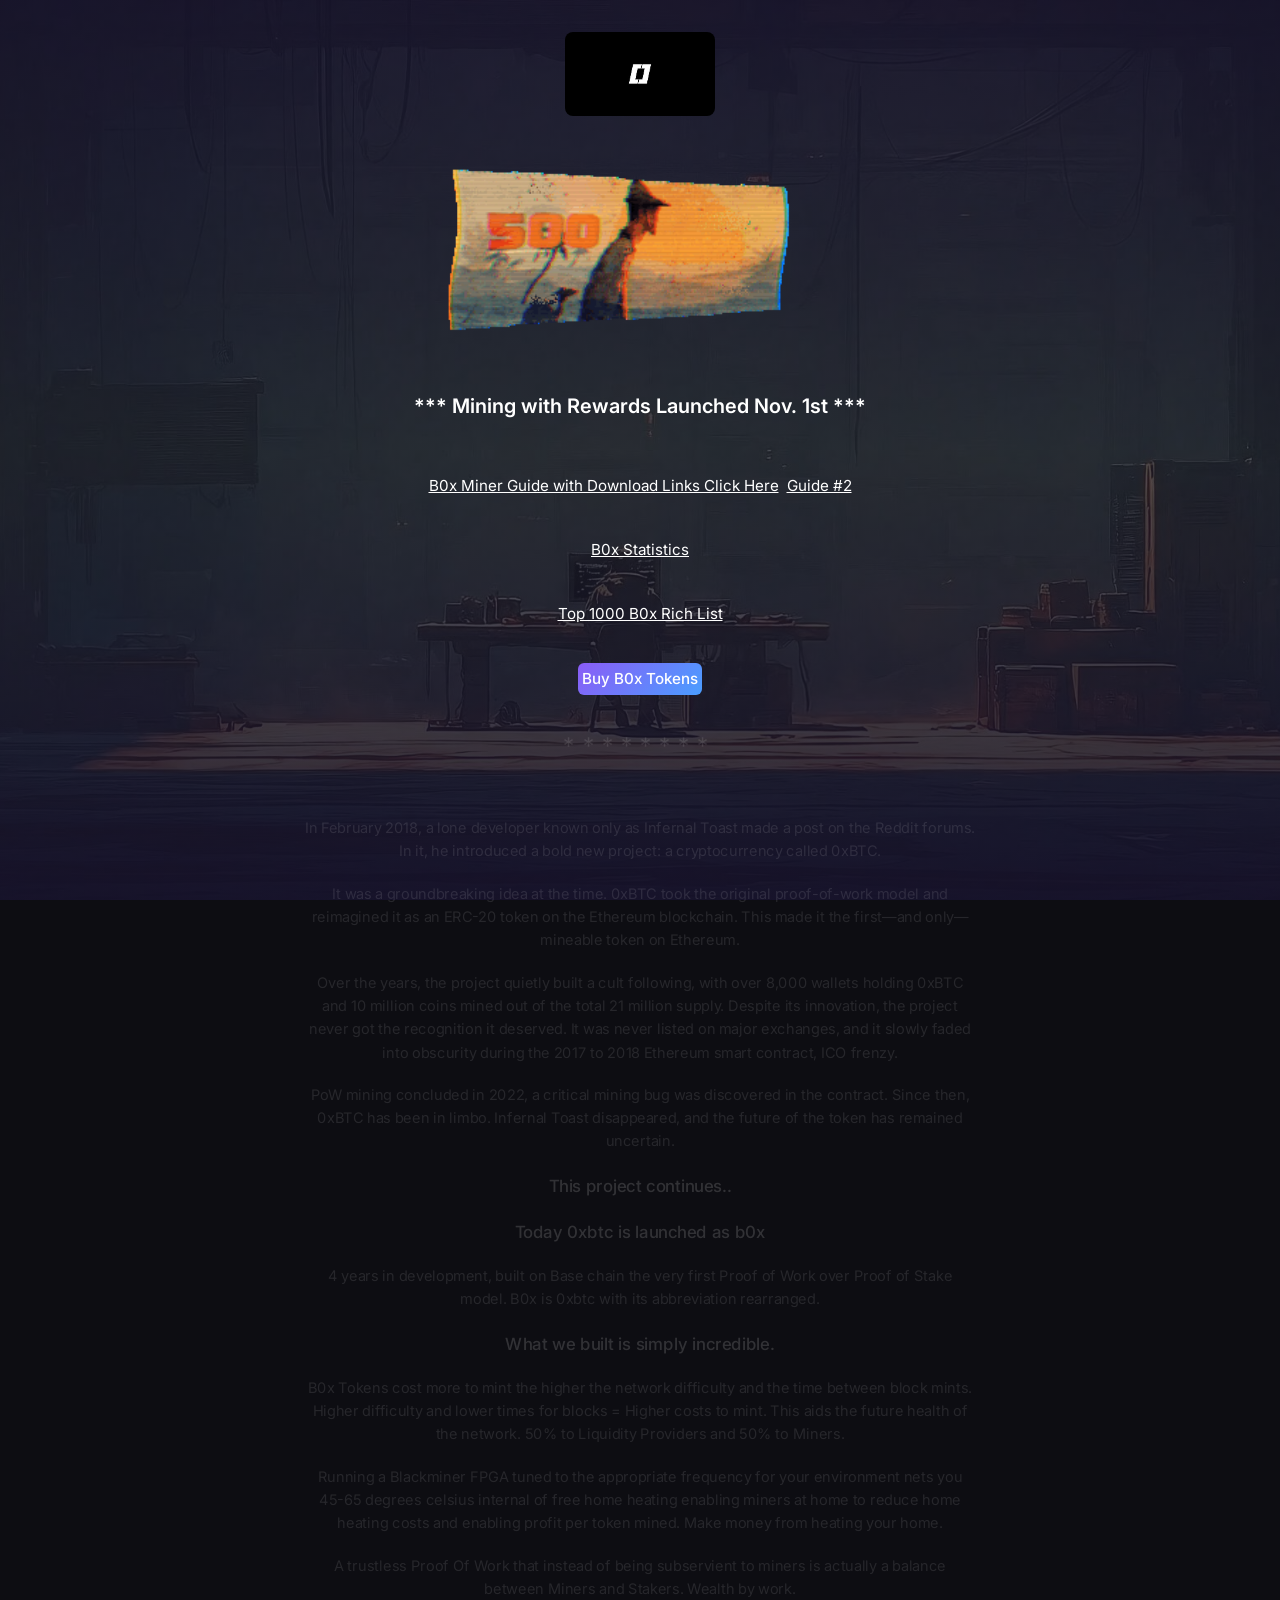
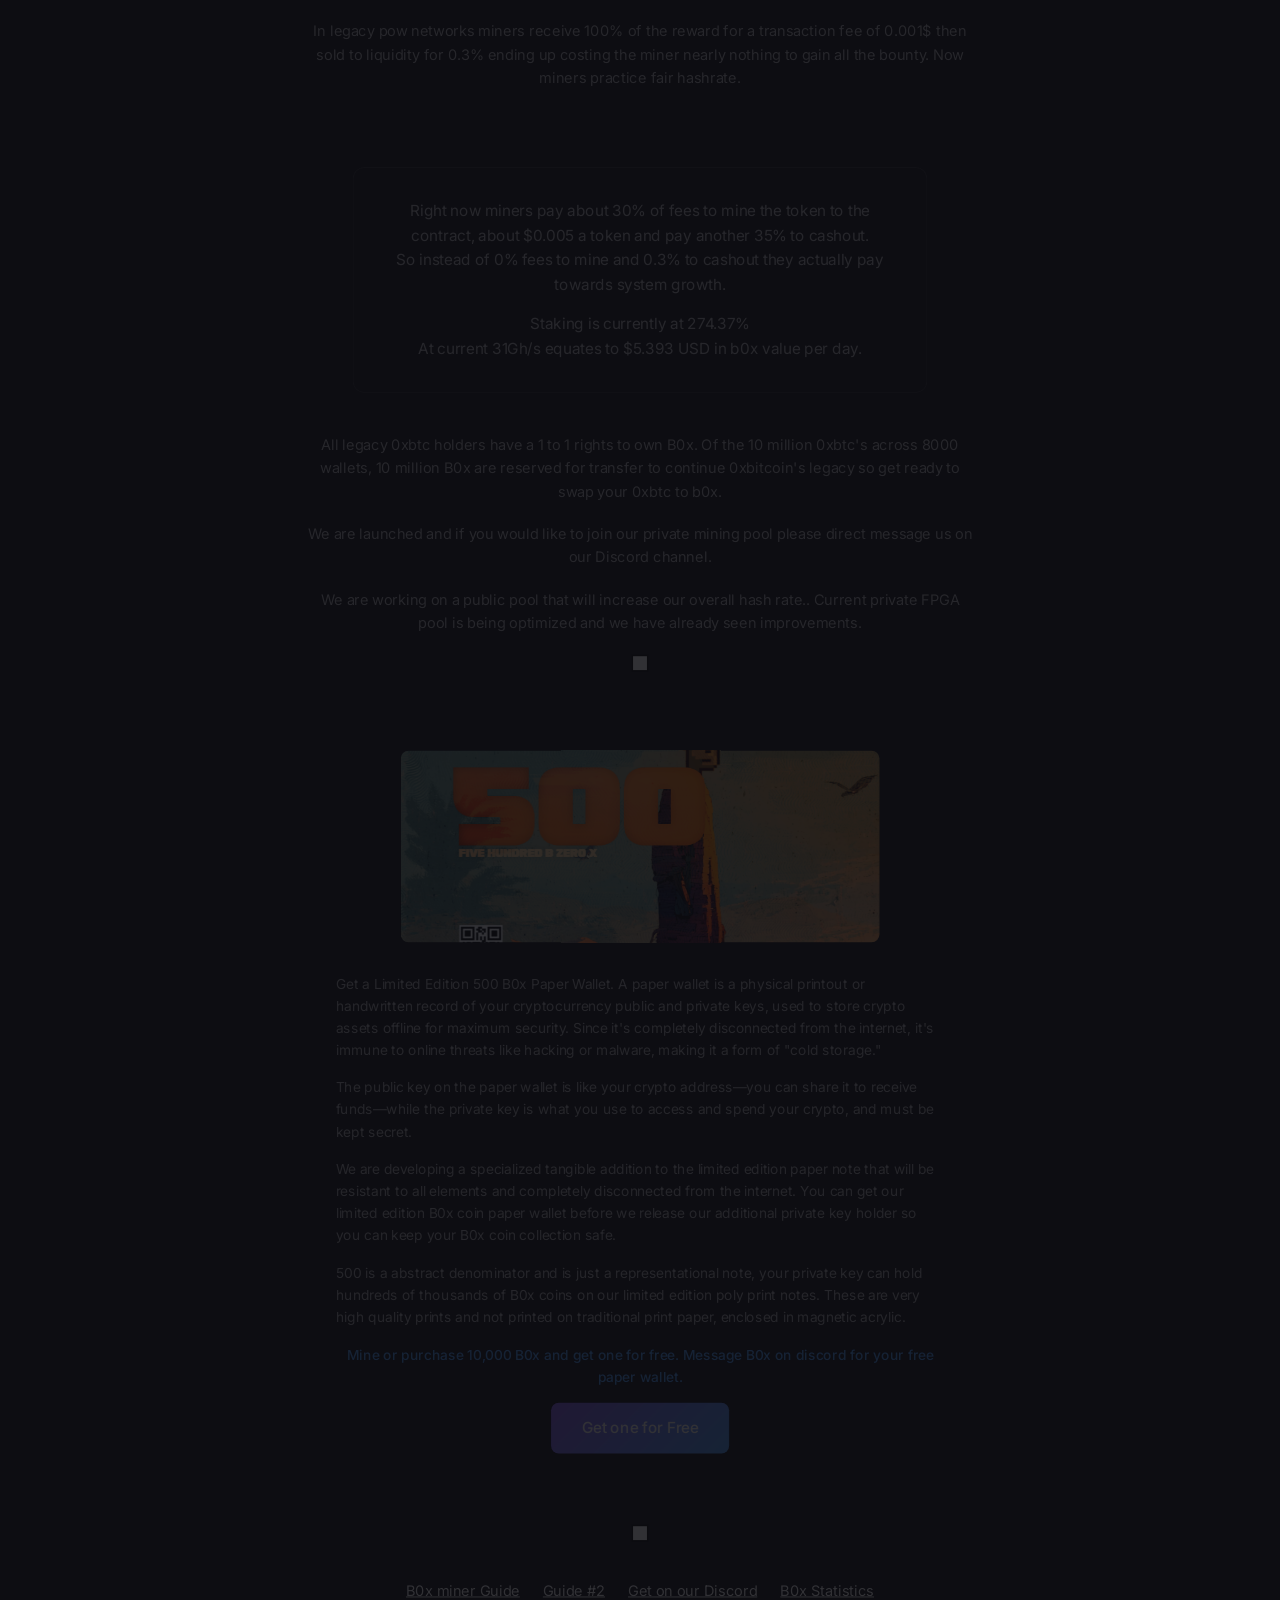
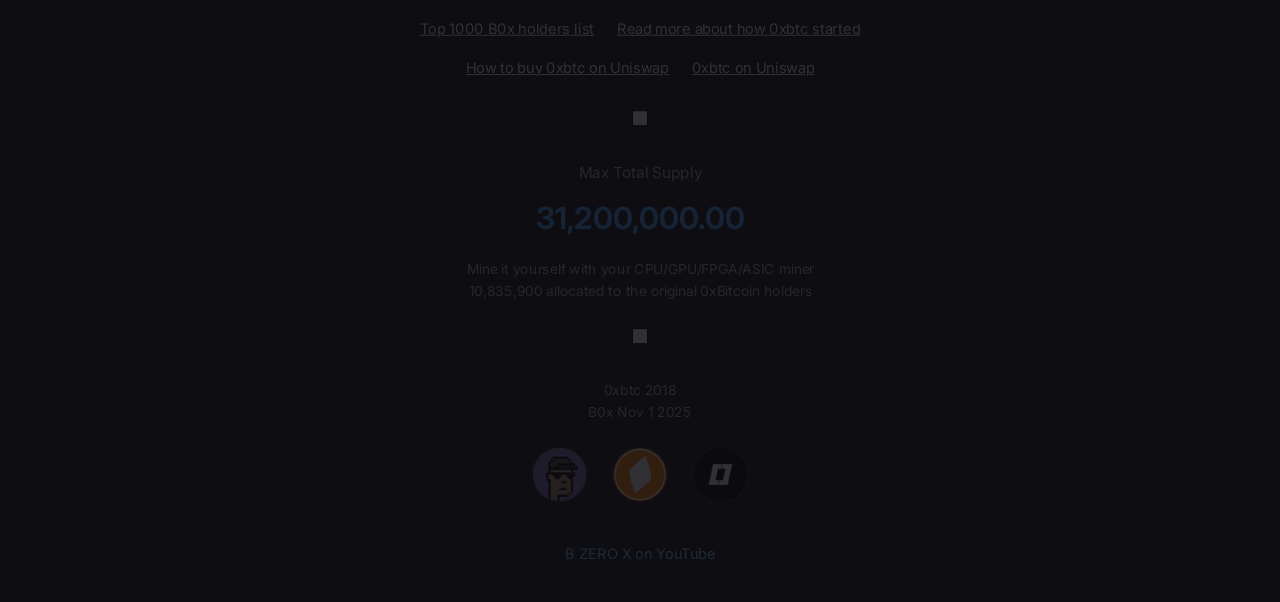
==== indexFade.html @ db245545 "Add files via upload" ====
<!DOCTYPE html>
<html lang="en">
<head>
    <meta charset="UTF-8">
    <meta name="viewport" content="width=device-width, initial-scale=1.0">
    <title>B0x - B ZERO X (Fade Effect)</title>
    <meta name="description" content="B0x - The first Proof of Work over Proof of Stake token on Base chain. Mine it yourself with CPU/GPU/FPGA/ASIC.">
    <link rel="stylesheet" href="assets/css/style.css">
    <link href="https://fonts.googleapis.com/css2?family=Inter:wght@300;400;500;600;700&display=swap" rel="stylesheet">
    <style>
        .fade-element {
            transition: opacity 0.3s ease, transform 0.3s ease;
            animation: none !important;
            opacity: 1 !important;
        }
    </style>
</head>
<body>
    <!-- Video Background -->
    <div class="video-bg">
        <video autoplay muted loop playsinline poster="assets/videos/bg.jpg">
            <source src="assets/videos/bg.mp4" type="video/mp4">
        </video>
        <div class="overlay"></div>
    </div>

    <main class="site-main">
        <div class="inner">
            <!-- Logo -->
            <div class="image-section logo fade-element">
                <img src="assets/images/image07.jpg" alt="B0x - Wealth By Work" title="B0x - B ZERO X">
            </div>

            <!-- Animated Banner -->
            <div class="image-section banner fade-element">
                <img src="assets/images/image02.gif" alt="Limited Edition Paper Wallet">
            </div>

            <!-- Mining Notice -->
            <h1 class="highlight-text fade-element">*** Mining with Rewards Launched Nov. 1st ***</h1>

            <!-- Quick Links -->
            <div class="links-section fade-element">
                <a href="https://bzerox.org/?miner" class="link white-underlined">B0x Miner Guide with Download Links Click Here</a>
                <a href="https://dev.bzerox.org/#mine-b0x" class="link white-underlined">Guide #2</a>
            </div>

            <div class="links-section fade-element">
                <a href="https://bzerox.org/?stats" class="link white-underlined">B0x Statistics</a>
            </div>

            <div class="links-section fade-element">
                <a href="https://bzerox.org/?rich-list" class="link white-underlined">Top 1000 B0x Rich List</a>
            </div>

            <div class="links-section fade-element">
                <a href="https://bzerox.org/?swap" class="link highlight">Buy B0x Tokens</a>
            </div>

            <!-- Divider -->
            <div class="divider fade-element">********</div>

            <!-- Story Section -->
            <div class="content-section fade-element">
                <p>In February 2018, a lone developer known only as Infernal Toast made a post on the Reddit forums. In it, he introduced a bold new project: a cryptocurrency called 0xBTC.</p>

                <p>It was a groundbreaking idea at the time. 0xBTC took the original proof-of-work model and reimagined it as an ERC-20 token on the Ethereum blockchain. This made it the first—and only—mineable token on Ethereum.</p>

                <p>Over the years, the project quietly built a cult following, with over 8,000 wallets holding 0xBTC and 10 million coins mined out of the total 21 million supply. Despite its innovation, the project never got the recognition it deserved. It was never listed on major exchanges, and it slowly faded into obscurity during the 2017 to 2018 Ethereum smart contract, ICO frenzy.</p>

                <p>PoW mining concluded in 2022, a critical mining bug was discovered in the contract. Since then, 0xBTC has been in limbo. Infernal Toast disappeared, and the future of the token has remained uncertain.</p>

                <p class="emphasis">This project continues..</p>

                <p class="emphasis">Today 0xbtc is launched as b0x</p>

                <p>4 years in development, built on Base chain the very first Proof of Work over Proof of Stake model. B0x is 0xbtc with its abbreviation rearranged.</p>

                <p class="emphasis">What we built is simply incredible.</p>

                <p>B0x Tokens cost more to mint the higher the network difficulty and the time between block mints. Higher difficulty and lower times for blocks = Higher costs to mint. This aids the future health of the network. 50% to Liquidity Providers and 50% to Miners.</p>

                <p>Running a Blackminer FPGA tuned to the appropriate frequency for your environment nets you 45-65 degrees celsius internal of free home heating enabling miners at home to reduce home heating costs and enabling profit per token mined. Make money from heating your home.</p>

                <p>A trustless Proof Of Work that instead of being subservient to miners is actually a balance between Miners and Stakers. Wealth by work.</p>

                <p>In legacy pow networks miners receive 100% of the reward for a transaction fee of 0.001$ then sold to liquidity for 0.3% ending up costing the miner nearly nothing to gain all the bounty. Now miners practice fair hashrate.</p>
            </div>

            <!-- Mining Stats (Dynamic) -->
            <div class="stats-section fade-element" id="mining-stats">
                <p>Right now miners pay about 30% of fees to mine the token to the contract, about $0.005 a token and pay another 35% to cashout.<br>
                So instead of 0% fees to mine and 0.3% to cashout they actually pay towards system growth.</p>
                <p>Staking is currently at 274.37%<br>
                At current 31Gh/s equates to $5.393 USD in b0x value per day.</p>
            </div>

            <!-- Legacy Holders -->
            <div class="content-section fade-element">
                <p>All legacy 0xbtc holders have a 1 to 1 rights to own B0x. Of the 10 million 0xbtc's across 8000 wallets, 10 million B0x are reserved for transfer to continue 0xbitcoin's legacy so get ready to swap your 0xbtc to b0x.</p>

                <p>We are launched and if you would like to join our private mining pool please direct message us on our Discord channel.</p>

                <p>We are working on a public pool that will increase our overall hash rate.. Current private FPGA pool is being optimized and we have already seen improvements.</p>
            </div>

            <div class="checkbox-icon fade-element">
                <svg width="24" height="24" viewBox="0 0 24 24" fill="none" xmlns="http://www.w3.org/2000/svg">
                    <rect x="4" y="4" width="16" height="16" fill="white" stroke="black" stroke-width="1.5"/>
                </svg>
            </div>

            <!-- Paper Wallet Section -->
            <div class="paper-wallet-section fade-element">
                <div class="slideshow">
                    <img src="assets/images/slideshow01-1.png" alt="Paper Wallet" class="slide active">
                    <img src="assets/images/slideshow01-2.jpg" alt="Paper Wallet" class="slide">
                </div>

                <div class="paper-wallet-text">
                    <p>Get a Limited Edition 500 B0x Paper Wallet. A paper wallet is a physical printout or handwritten record of your cryptocurrency public and private keys, used to store crypto assets offline for maximum security. Since it's completely disconnected from the internet, it's immune to online threats like hacking or malware, making it a form of "cold storage."</p>

                    <p>The public key on the paper wallet is like your crypto address—you can share it to receive funds—while the private key is what you use to access and spend your crypto, and must be kept secret.</p>

                    <p>We are developing a specialized tangible addition to the limited edition paper note that will be resistant to all elements and completely disconnected from the internet. You can get our limited edition B0x coin paper wallet before we release our additional private key holder so you can keep your B0x coin collection safe.</p>

                    <p>500 is a abstract denominator and is just a representational note, your private key can hold hundreds of thousands of B0x coins on our limited edition poly print notes. These are very high quality prints and not printed on traditional print paper, enclosed in magnetic acrylic.</p>

                    <p class="emphasis">Mine or purchase 10,000 B0x and get one for free. Message B0x on discord for your free paper wallet.</p>
                </div>

                <a href="https://discord.com/channels/1378519860237176914/1378550962234327142" class="btn primary">Get one for Free</a>
            </div>

            <div class="checkbox-icon fade-element">
                <svg width="24" height="24" viewBox="0 0 24 24" fill="none" xmlns="http://www.w3.org/2000/svg">
                    <rect x="4" y="4" width="16" height="16" fill="white" stroke="black" stroke-width="1.5"/>
                </svg>
            </div>

            <!-- More Links -->
            <div class="links-grid fade-element">
                <a href="https://bzerox.org/?miner" class="link white-underlined">B0x miner Guide</a>
                <a href="https://dev.bzerox.org/#mine-b0x" class="link white-underlined">Guide #2</a>
                <a href="https://discord.gg/xWrRCRJEFC" class="link white-underlined">Get on our Discord</a>
                <a href="https://bzerox.org/?stats" class="link white-underlined">B0x Statistics</a>
                <a href="https://bzerox.org/?rich-list" class="link white-underlined">Top 1000 B0x holders list</a>
                <a href="https://0xbitcoin.org" class="link white-underlined">Read more about how 0xbtc started</a>
                <a href="https://medium.com/@0xk/buying-your-first-0xbitcoin-using-uniswap-abaedb443787" class="link white-underlined">How to buy 0xbtc on Uniswap</a>
                <a href="https://app.uniswap.org/explore/tokens/ethereum/0xb6ed7644c69416d67b522e20bc294a9a9b405b31" class="link white-underlined">0xbtc on Uniswap</a>
            </div>

            <div class="checkbox-icon fade-element">
                <svg width="24" height="24" viewBox="0 0 24 24" fill="none" xmlns="http://www.w3.org/2000/svg">
                    <rect x="4" y="4" width="16" height="16" fill="white" stroke="black" stroke-width="1.5"/>
                </svg>
            </div>

            <!-- Token Info -->
            <div class="token-info fade-element">
                <h2>Max Total Supply</h2>
                <p class="supply">31,200,000.00</p>
                <p>Mine it yourself with your CPU/GPU/FPGA/ASIC miner</p>
                <p>10,835,900 allocated to the original 0xBitcoin holders</p>
            </div>

            <div class="checkbox-icon fade-element">
                <svg width="24" height="24" viewBox="0 0 24 24" fill="none" xmlns="http://www.w3.org/2000/svg">
                    <rect x="4" y="4" width="16" height="16" fill="white" stroke="black" stroke-width="1.5"/>
                </svg>
            </div>

            <!-- Footer Images -->
            <div class="footer-images fade-element">
                <div class="timeline">
                    <p>0xbtc 2018<br>B0x Nov 1 2025</p>
                </div>
                <div class="founders">
                    <img src="assets/images/image03.jpg" alt="Infernal Toast" title="Infernal Toast">
                    <img src="assets/images/image04.png" alt="0xBitcoin" title="0xBitcoin">
                    <img src="assets/images/image05.jpg" alt="B0x" title="B ZERO X">
                </div>
            </div>

            <!-- YouTube -->
            <div class="links-section fade-element">
                <a href="https://youtube.com/@b-zer0-x?si=Sk4SNVLAg68vHAZz" class="link">B ZERO X on YouTube</a>
            </div>
        </div>
    </main>

    <script src="assets/js/main.js"></script>
    <script>
        // Scroll-based fade effect - keeps focus on middle of screen
        function updateFadeEffect() {
            const fadeElements = document.querySelectorAll('.fade-element');
            const viewportHeight = window.innerHeight;
            const viewportCenter = viewportHeight / 2;
            const scrollY = window.scrollY;
            const documentHeight = document.documentElement.scrollHeight;
            const isAtTop = scrollY < 200; // At or near top of page
            const isAtBottom = scrollY + viewportHeight > documentHeight - 200; // At or near bottom of page

            console.log('Updating fade effect, found', fadeElements.length, 'elements');

            fadeElements.forEach(element => {
                const rect = element.getBoundingClientRect();
                const elementCenter = rect.top + (rect.height / 2);

                let opacity;

                // If at top of page, unfade top 60% of viewport
                if (isAtTop && elementCenter < viewportHeight * 0.6) {
                    opacity = 1;
                }
                // If at bottom of page, unfade bottom 60% of viewport
                else if (isAtBottom && elementCenter > viewportHeight * 0.4) {
                    opacity = 1;
                }
                // Top 1/8 of screen - fade
                else if (elementCenter < viewportHeight * 0.125) {
                    opacity = 0.15;
                }
                // Bottom 1/8 of screen - fade
                else if (elementCenter > viewportHeight * 0.875) {
                    opacity = 0.15;
                }
                // Middle zone - keep clear (wider range for better readability)
                else if (elementCenter >= viewportHeight * 0.2 && elementCenter <= viewportHeight * 0.8) {
                    opacity = 1;
                }
                // Transition zones
                else {
                    const distanceFromCenter = Math.abs(elementCenter - viewportCenter);
                    const fadeRange = viewportHeight / 3;
                    opacity = 1 - (distanceFromCenter / fadeRange);
                    opacity = Math.max(0.15, Math.min(1, opacity));
                }

                // Apply opacity with !important to override any CSS
                element.style.setProperty('opacity', opacity, 'important');

                // Optional: slight scale effect
                const scale = 0.95 + (opacity * 0.05);
                element.style.transform = `scale(${scale})`;
            });
        }

        // Wait for DOM to be ready
        if (document.readyState === 'loading') {
            document.addEventListener('DOMContentLoaded', function() {
                updateFadeEffect();
                console.log('Initial fade effect applied');
            });
        } else {
            updateFadeEffect();
            console.log('Initial fade effect applied');
        }

        // Update on scroll and resize
        window.addEventListener('scroll', updateFadeEffect);
        window.addEventListener('resize', updateFadeEffect);

        // Also update after a short delay to catch any late-loading content
        setTimeout(updateFadeEffect, 100);
        setTimeout(updateFadeEffect, 500);
    </script>
</body>
</html>
---- assets/css/style.css ----
/* B0x Website Styles */

:root {
    --bg-dark: #0d0d12;
    --bg-overlay: rgba(21, 16, 41, 0.73);
    --text-primary: #ffffff;
    --text-secondary: rgba(255, 255, 255, 0.7);
    --accent-blue: #4a9eff;
    --accent-purple: #8b5cf6;
    --link-color: #7dd3fc;
    --border-color: rgba(255, 255, 255, 0.1);
}

* {
    margin: 0;
    padding: 0;
    box-sizing: border-box;
}

html {
    scroll-behavior: smooth;
}

body {
    font-family: 'Inter', -apple-system, BlinkMacSystemFont, 'Segoe UI', Roboto, sans-serif;
    background-color: var(--bg-dark);
    color: var(--text-primary);
    line-height: 1.6;
    min-height: 100vh;
}

/* Video Background */
.video-bg {
    position: fixed;
    top: 0;
    left: 0;
    width: 100%;
    height: 100%;
    z-index: -1;
    overflow: hidden;
}

.video-bg video {
    width: 100%;
    height: 100%;
    object-fit: cover;
}

.video-bg .overlay {
    position: absolute;
    top: 0;
    left: 0;
    width: 100%;
    height: 100%;
    background: linear-gradient(
        to bottom,
        rgba(21, 16, 41, 0.85) 0%,
        rgba(28, 30, 41, 0.75) 50%,
        rgba(21, 16, 41, 0.9) 100%
    );
}

/* Main Content */
.site-main {
    position: relative;
    z-index: 1;
    padding: 2rem 1rem;
}

.inner {
    max-width: 800px;
    margin: 0 auto;
    display: flex;
    flex-direction: column;
    align-items: center;
    gap: 2rem;
}

/* Images */
.image-section {
    text-align: center;
}

.image-section img {
    max-width: 100%;
    height: auto;
    border-radius: 8px;
}

.image-section.logo img {
    max-width: 150px;
}

.image-section.banner {
    margin-top: -2rem;
    margin-bottom: -2rem;
    max-width: 550px;
    width: 100%;
    height: 250px;
    overflow: hidden;
}

.image-section.banner img {
    width: 100%;
    height: 100%;
    object-fit: cover;
    object-position: center;
    border-radius: 12px;
    box-shadow: 0 0px 0px rgba(0, 0, 0, 0.5);
}

/* Typography */
.highlight-text {
    font-size: 1.25rem;
    font-weight: 600;
    color: #ffffff;
    text-align: center;
    padding: 1rem 2rem;
    border-radius: 8px;
    border: 0px;
}

.divider {
    font-size: 1.5rem;
    letter-spacing: 0.5rem;
    color: var(--text-secondary);
    text-align: center;
}

/* Links */
.links-section {
    display: flex;
    flex-wrap: wrap;
    justify-content: center;
    gap: 0.0rem;
}

.link {
    color: var(--link-color);
    text-decoration: none;
    padding: 0.25rem;
    border-radius: 6px;
    transition: all 0.3s ease;
    font-size: 0.95rem;
}

.link:hover {
    color: #ffffff;
    background: rgba(125, 211, 252, 0.1);
}

.link.white-underlined {
    color: #ffffff;
    text-decoration: underline;
}

.link.white-underlined:hover {
    color: var(--accent-blue);
    background: transparent;
}

.link.highlight {
    background: linear-gradient(135deg, var(--accent-purple), var(--accent-blue));
    color: white;
    font-weight: 500;
}

.link.highlight:hover {
    transform: translateY(-2px);
    box-shadow: 0 5px 20px rgba(139, 92, 246, 0.4);
}

/* Content Sections */
.content-section {
    text-align: center;
    max-width: 700px;
}

.content-section p {
    margin-bottom: 1.25rem;
    color: var(--text-secondary);
    font-size: 0.95rem;
}

.content-section:has(+ .checkbox-icon) p:last-child {
    margin-bottom: 0;
}

.content-section p.emphasis {
    color: var(--text-primary);
    font-weight: 500;
    font-size: 1.1rem;
}

/* Stats Section */
.stats-section {
    background: rgba(255, 255, 255, 0.03);
    border: 1px solid var(--border-color);
    border-radius: 12px;
    padding: 2rem;
    text-align: center;
    max-width: 600px;
}

.stats-section p {
    color: var(--text-secondary);
    margin-bottom: 1rem;
}

.stats-section p:last-child {
    margin-bottom: 0;
}

/* Paper Wallet Section */
.paper-wallet-section {
    border: 0px solid var(--border-color);
    border-radius: 16px;
    padding: 2rem;
    text-align: center;
    max-width: 700px;
}

.slideshow {
    position: relative;
    width: 100%;
    max-width: 500px;
    margin: 0 auto 2rem;
    aspect-ratio: 2.5/1;
    border-radius: 8px;
    overflow: hidden;
}

.slideshow .slide {
    position: absolute;
    top: 0;
    left: 0;
    width: 100%;
    height: 100%;
    object-fit: cover;
    opacity: 0;
    transition: opacity 1s ease;
    transform-origin: left center;
}

.slideshow .slide.active {
    opacity: 1;
    animation: kenBurnsLeft 6s ease-out forwards;
}

@keyframes kenBurnsLeft {
    0% {
        transform: scale(1.45);
    }
    100% {
        transform: scale(1.75);
    }
}

.paper-wallet-text p {
    color: var(--text-secondary);
    font-size: 0.9rem;
    margin-bottom: 1rem;
    text-align: left;
}

.paper-wallet-text p.emphasis {
    color: var(--accent-blue);
    font-weight: 500;
    text-align: center;
}

/* Buttons */
.btn {
    display: inline-block;
    padding: 0.875rem 2rem;
    border-radius: 8px;
    font-weight: 500;
    text-decoration: none;
    transition: all 0.3s ease;
    cursor: pointer;
    border: none;
    font-size: 1rem;
}

.btn.primary {
    background: linear-gradient(135deg, var(--accent-purple), var(--accent-blue));
    color: white;
}

.btn.primary:hover {
    transform: translateY(-2px);
    box-shadow: 0 8px 25px rgba(139, 92, 246, 0.4);
}

/* Links Grid */
.links-grid {
    display: flex;
    flex-wrap: wrap;
    justify-content: center;
    gap: 0.5rem 1rem;
    max-width: 600px;
}

/* Token Info */
.token-info {
    text-align: center;
    padding: 0;
    border: 0px solid var(--border-color);
    border-radius: 12px;
}

.token-info h2 {
    font-size: 1rem;
    font-weight: 400;
    color: var(--text-secondary);
    margin-bottom: 0.5rem;
}

.token-info .supply {
    font-size: 2rem;
    font-weight: 700;
    color: var(--accent-blue);
    margin-bottom: 1rem;
}

.token-info p {
    color: var(--text-secondary);
    font-size: 0.9rem;
    margin-bottom: 0;
}

/* Footer Images */
.footer-images {
    display: flex;
    flex-direction: column;
    align-items: center;
    gap: 1.5rem;
}

.timeline p {
    text-align: center;
    color: var(--text-secondary);
    font-size: 0.9rem;
}

.founders {
    display: flex;
    gap: 1.5rem;
    align-items: center;
}

.founders img {
    width: 60px;
    height: 60px;
    border-radius: 50%;
    object-fit: cover;
    border: 2px solid var(--border-color);
    transition: transform 0.3s ease;
}

.founders img:hover {
    transform: scale(1.1);
}

/* Checkbox Icon */
.checkbox-icon {
    text-align: center;
    margin: -0.75rem 0;
}

.content-section + .checkbox-icon {
    margin-top: -1.25rem;
}

.checkbox-icon svg {
    display: inline-block;
}

/* Animations */
@keyframes fadeInUp {
    from {
        opacity: 0;
        transform: translateY(20px);
    }
    to {
        opacity: 1;
        transform: translateY(0);
    }
}

.inner > * {
    animation: fadeInUp 0.6s ease forwards;
    opacity: 0;
}

.inner > *:nth-child(1) { animation-delay: 0.1s; }
.inner > *:nth-child(2) { animation-delay: 0.2s; }
.inner > *:nth-child(3) { animation-delay: 0.3s; }
.inner > *:nth-child(4) { animation-delay: 0.4s; }
.inner > *:nth-child(5) { animation-delay: 0.5s; }
.inner > *:nth-child(6) { animation-delay: 0.6s; }
.inner > *:nth-child(7) { animation-delay: 0.7s; }
.inner > *:nth-child(8) { animation-delay: 0.8s; }

/* Responsive */
@media (max-width: 640px) {
    .site-main {
        padding: 1.5rem 1rem;
    }

    .inner {
        gap: 1.5rem;
    }

    .highlight-text {
        font-size: 1rem;
        padding: 0.75rem 1rem;
    }

    .image-section.banner {
        margin-top: -1.5rem;
        margin-bottom: -1.5rem;
        height: 200px;
    }

    .image-section.banner img {
        max-width: 100%;
    }

    .paper-wallet-section {
        padding: 1.5rem;
    }

    .founders img {
        width: 50px;
        height: 50px;
    }

    .token-info .supply {
        font-size: 1.5rem;
    }
}

/* Scrollbar */
::-webkit-scrollbar {
    width: 8px;
}

::-webkit-scrollbar-track {
    background: var(--bg-dark);
}

::-webkit-scrollbar-thumb {
    background: var(--border-color);
    border-radius: 4px;
}

::-webkit-scrollbar-thumb:hover {
    background: rgba(255, 255, 255, 0.2);
}
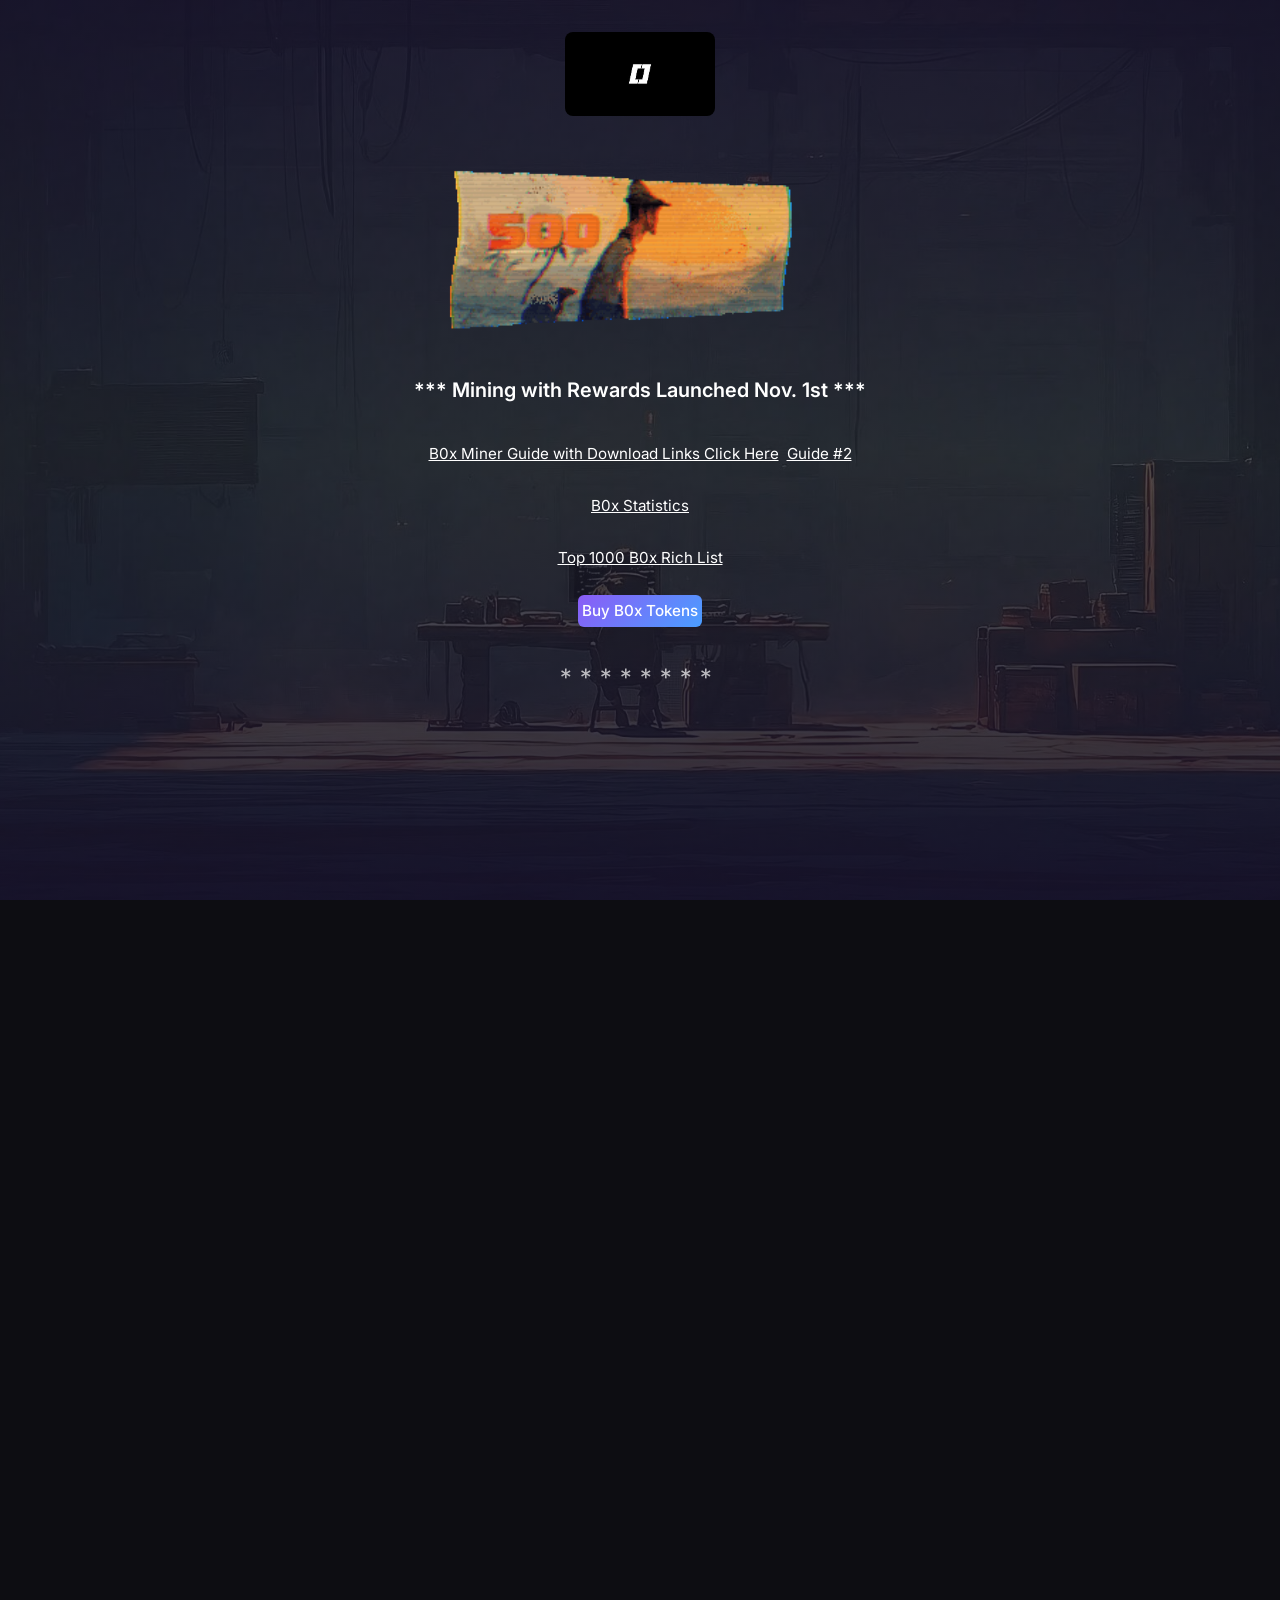
==== commit 5d33a46b: "Add files via upload" ====
--- a/indexFade.html
+++ b/indexFade.html
@@ -13,6 +13,9 @@
             animation: none !important;
             opacity: 1 !important;
         }
+        .links-section + .links-section {
+            margin-top: -0.75rem;
+        }
     </style>
 </head>
 <body>
@@ -198,51 +201,33 @@
             const viewportCenter = viewportHeight / 2;
             const scrollY = window.scrollY;
             const documentHeight = document.documentElement.scrollHeight;
-            const isAtTop = scrollY < 200; // At or near top of page
-            const isAtBottom = scrollY + viewportHeight > documentHeight - 200; // At or near bottom of page
-
-            console.log('Updating fade effect, found', fadeElements.length, 'elements');
+            const isAtTop = scrollY < 200;
+            const isAtBottom = scrollY + viewportHeight > documentHeight - 200;
 
             fadeElements.forEach(element => {
                 const rect = element.getBoundingClientRect();
-                const elementCenter = rect.top + (rect.height / 2);
+
+                // Use nearest point of element to viewport center.
+                // For tall elements this means: as soon as the top enters the active
+                // zone the element is fully visible, instead of waiting for the
+                // element's midpoint to reach the center (which was the bug on small screens).
+                const nearestPoint = Math.max(rect.top, Math.min(rect.bottom, viewportCenter));
+                const distanceFromCenter = Math.abs(nearestPoint - viewportCenter);
 
                 let opacity;
 
-                // If at top of page, unfade top 60% of viewport
-                if (isAtTop && elementCenter < viewportHeight * 0.6) {
+                if (isAtTop && rect.top < viewportHeight * 0.6) {
                     opacity = 1;
+                } else if (isAtBottom && rect.bottom > viewportHeight * 0.4) {
+                    opacity = 1;
+                } else {
+                    // Visible when any part of element is within 30% of viewport height from center
+                    // (leaves top 20% and bottom 20% of viewport invisible)
+                    opacity = distanceFromCenter <= viewportHeight * 0.3 ? 1 : 0;
                 }
-                // If at bottom of page, unfade bottom 60% of viewport
-                else if (isAtBottom && elementCenter > viewportHeight * 0.4) {
-                    opacity = 1;
-                }
-                // Top 1/8 of screen - fade
-                else if (elementCenter < viewportHeight * 0.125) {
-                    opacity = 0.15;
-                }
-                // Bottom 1/8 of screen - fade
-                else if (elementCenter > viewportHeight * 0.875) {
-                    opacity = 0.15;
-                }
-                // Middle zone - keep clear (wider range for better readability)
-                else if (elementCenter >= viewportHeight * 0.2 && elementCenter <= viewportHeight * 0.8) {
-                    opacity = 1;
-                }
-                // Transition zones
-                else {
-                    const distanceFromCenter = Math.abs(elementCenter - viewportCenter);
-                    const fadeRange = viewportHeight / 3;
-                    opacity = 1 - (distanceFromCenter / fadeRange);
-                    opacity = Math.max(0.15, Math.min(1, opacity));
-                }
-
-                // Apply opacity with !important to override any CSS
+
                 element.style.setProperty('opacity', opacity, 'important');
-
-                // Optional: slight scale effect
-                const scale = 0.95 + (opacity * 0.05);
-                element.style.transform = `scale(${scale})`;
+                element.style.transform = opacity === 1 ? 'scale(1)' : 'scale(0.95)';
             });
         }
 
--- a/assets/css/style.css
+++ b/assets/css/style.css
@@ -115,7 +115,7 @@
     font-weight: 600;
     color: #ffffff;
     text-align: center;
-    padding: 1rem 2rem;
+    padding: 0rem;
     border-radius: 8px;
     border: 0px;
 }
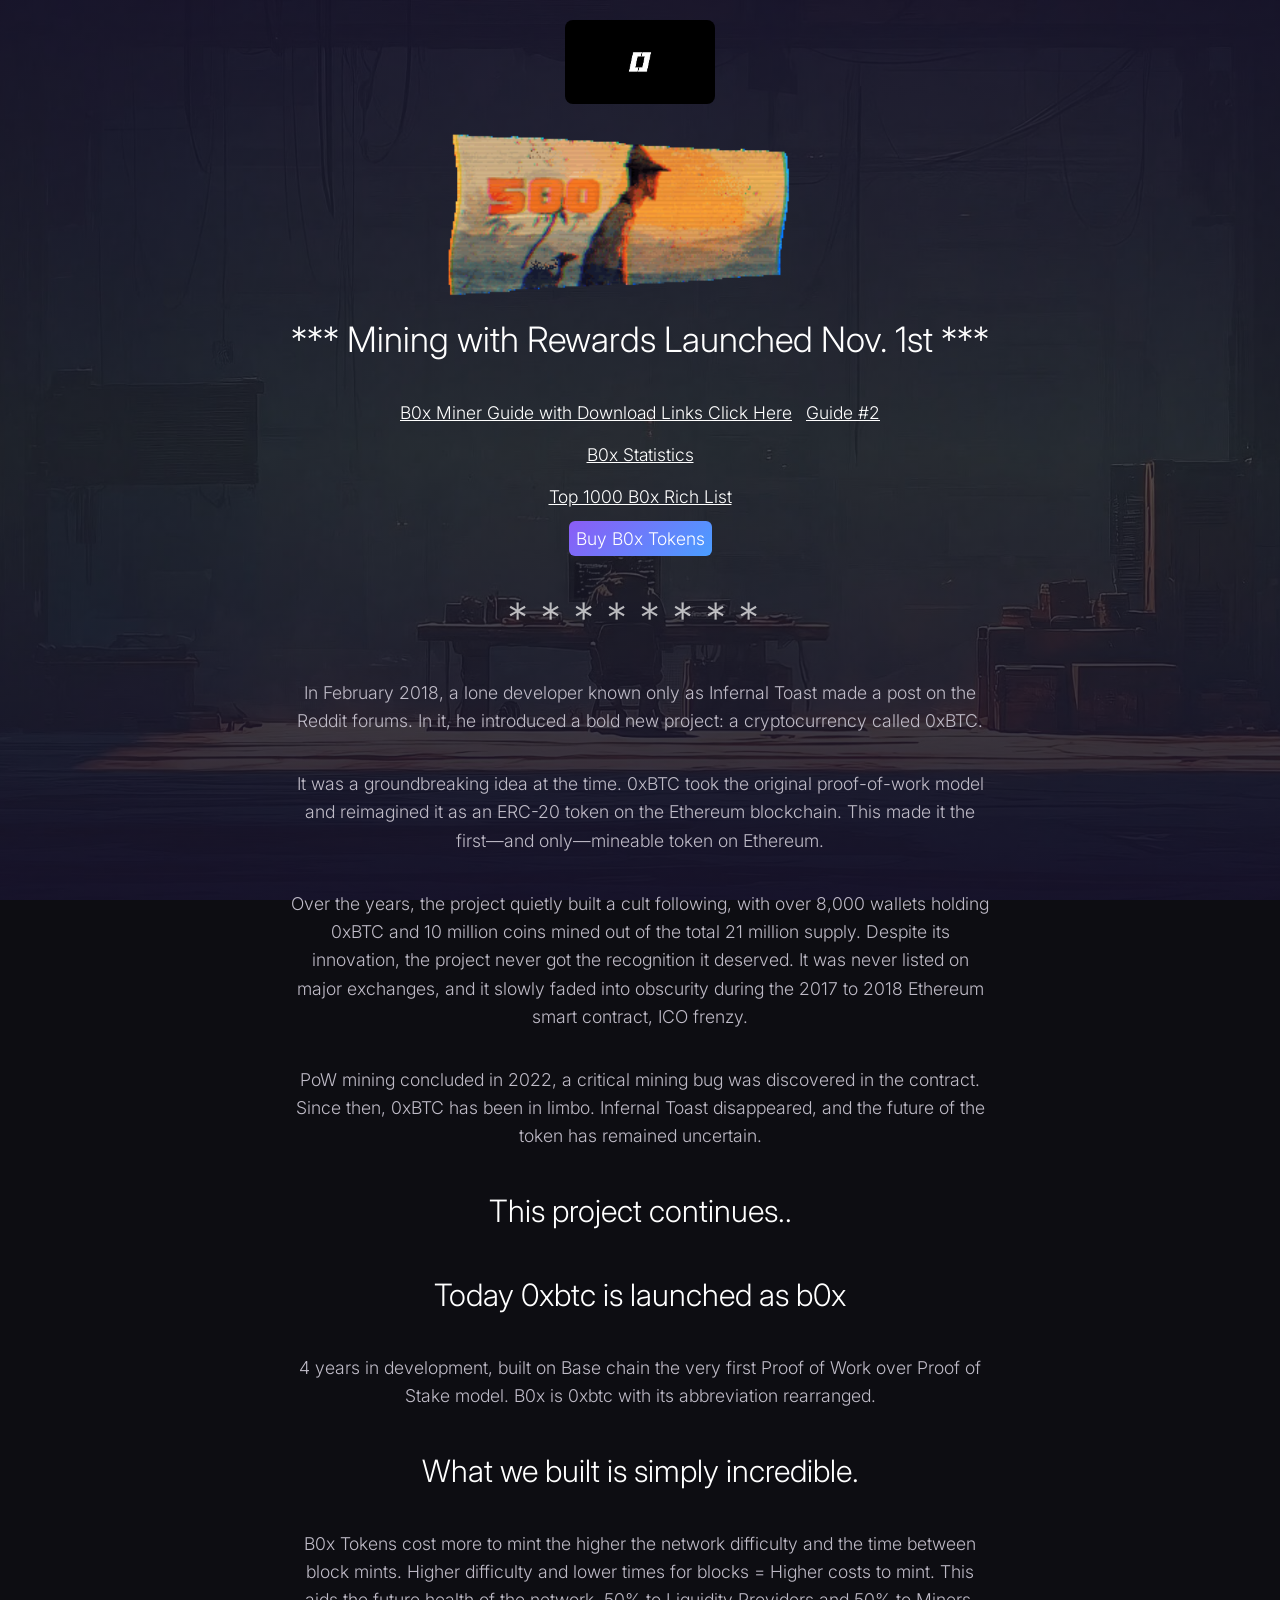
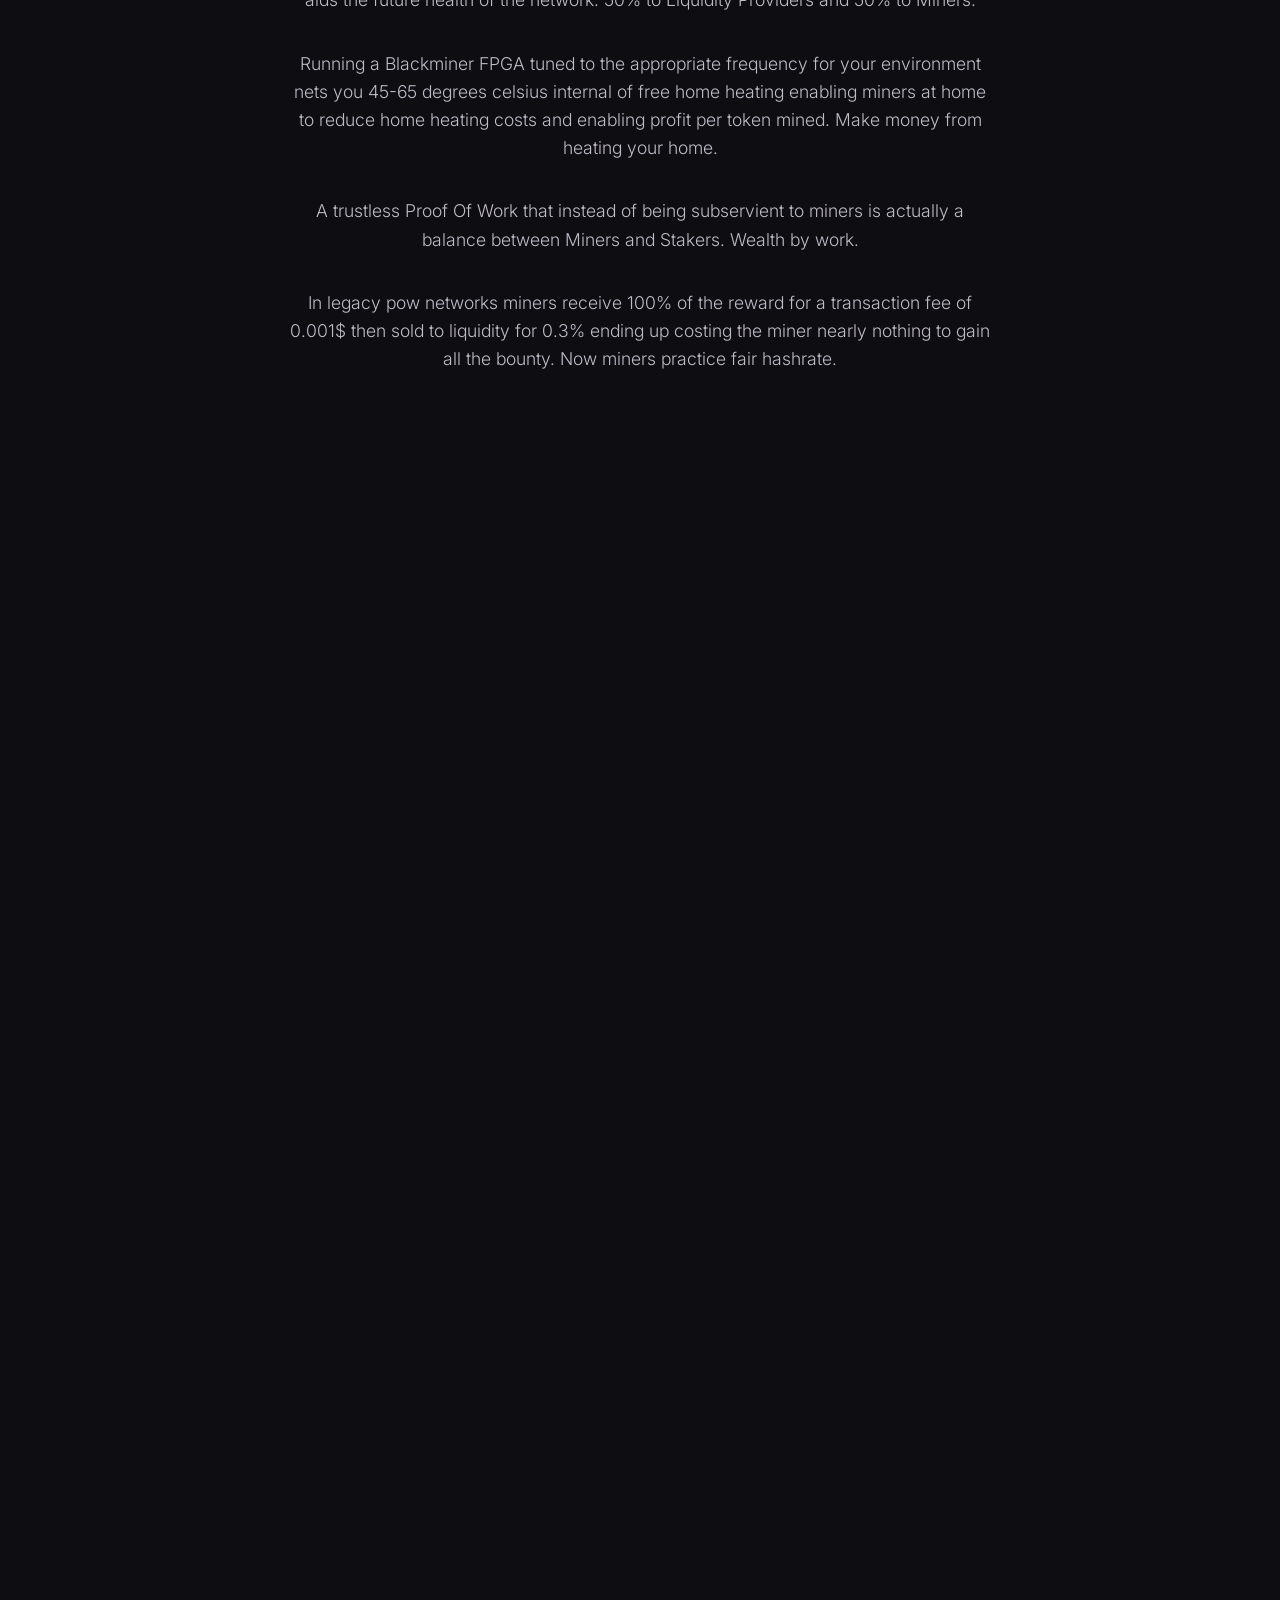
==== commit 160f08b3: "Add files via upload" ====
--- a/indexFade.html
+++ b/indexFade.html
@@ -8,6 +8,12 @@
     <link rel="stylesheet" href="assets/css/style.css">
     <link href="https://fonts.googleapis.com/css2?family=Inter:wght@300;400;500;600;700&display=swap" rel="stylesheet">
     <style>
+        html {
+            font-size: 175%;
+        }
+        * {
+            font-weight: 300 !important;
+        }
         .fade-element {
             transition: opacity 0.3s ease, transform 0.3s ease;
             animation: none !important;
@@ -15,6 +21,10 @@
         }
         .links-section + .links-section {
             margin-top: -0.75rem;
+        }
+        .links-section .link {
+            font-size: 0.625rem !important;
+            line-height: 1.2 !important;
         }
     </style>
 </head>
--- a/assets/css/style.css
+++ b/assets/css/style.css
@@ -64,7 +64,7 @@
 .site-main {
     position: relative;
     z-index: 1;
-    padding: 2rem 1rem;
+    padding: 0.7rem 1rem;
 }
 
 .inner {
@@ -73,7 +73,7 @@
     display: flex;
     flex-direction: column;
     align-items: center;
-    gap: 2rem;
+    gap: 1rem;
 }
 
 /* Images */
@@ -178,8 +178,8 @@
 
 .content-section p {
     margin-bottom: 1.25rem;
-    color: var(--text-secondary);
-    font-size: 0.95rem;
+    color: #BFBBC7;
+    font-size: 0.63rem;
 }
 
 .content-section:has(+ .checkbox-icon) p:last-child {
@@ -203,8 +203,9 @@
 }
 
 .stats-section p {
-    color: var(--text-secondary);
+    color: #BFBBC7;
     margin-bottom: 1rem;
+    font-size: 0.63rem;
 }
 
 .stats-section p:last-child {
@@ -257,10 +258,10 @@
 }
 
 .paper-wallet-text p {
-    color: var(--text-secondary);
-    font-size: 0.9rem;
+    color: #BFBBC7;
+    font-size: 0.63rem;
     margin-bottom: 1rem;
-    text-align: left;
+    text-align: center;
 }
 
 .paper-wallet-text p.emphasis {
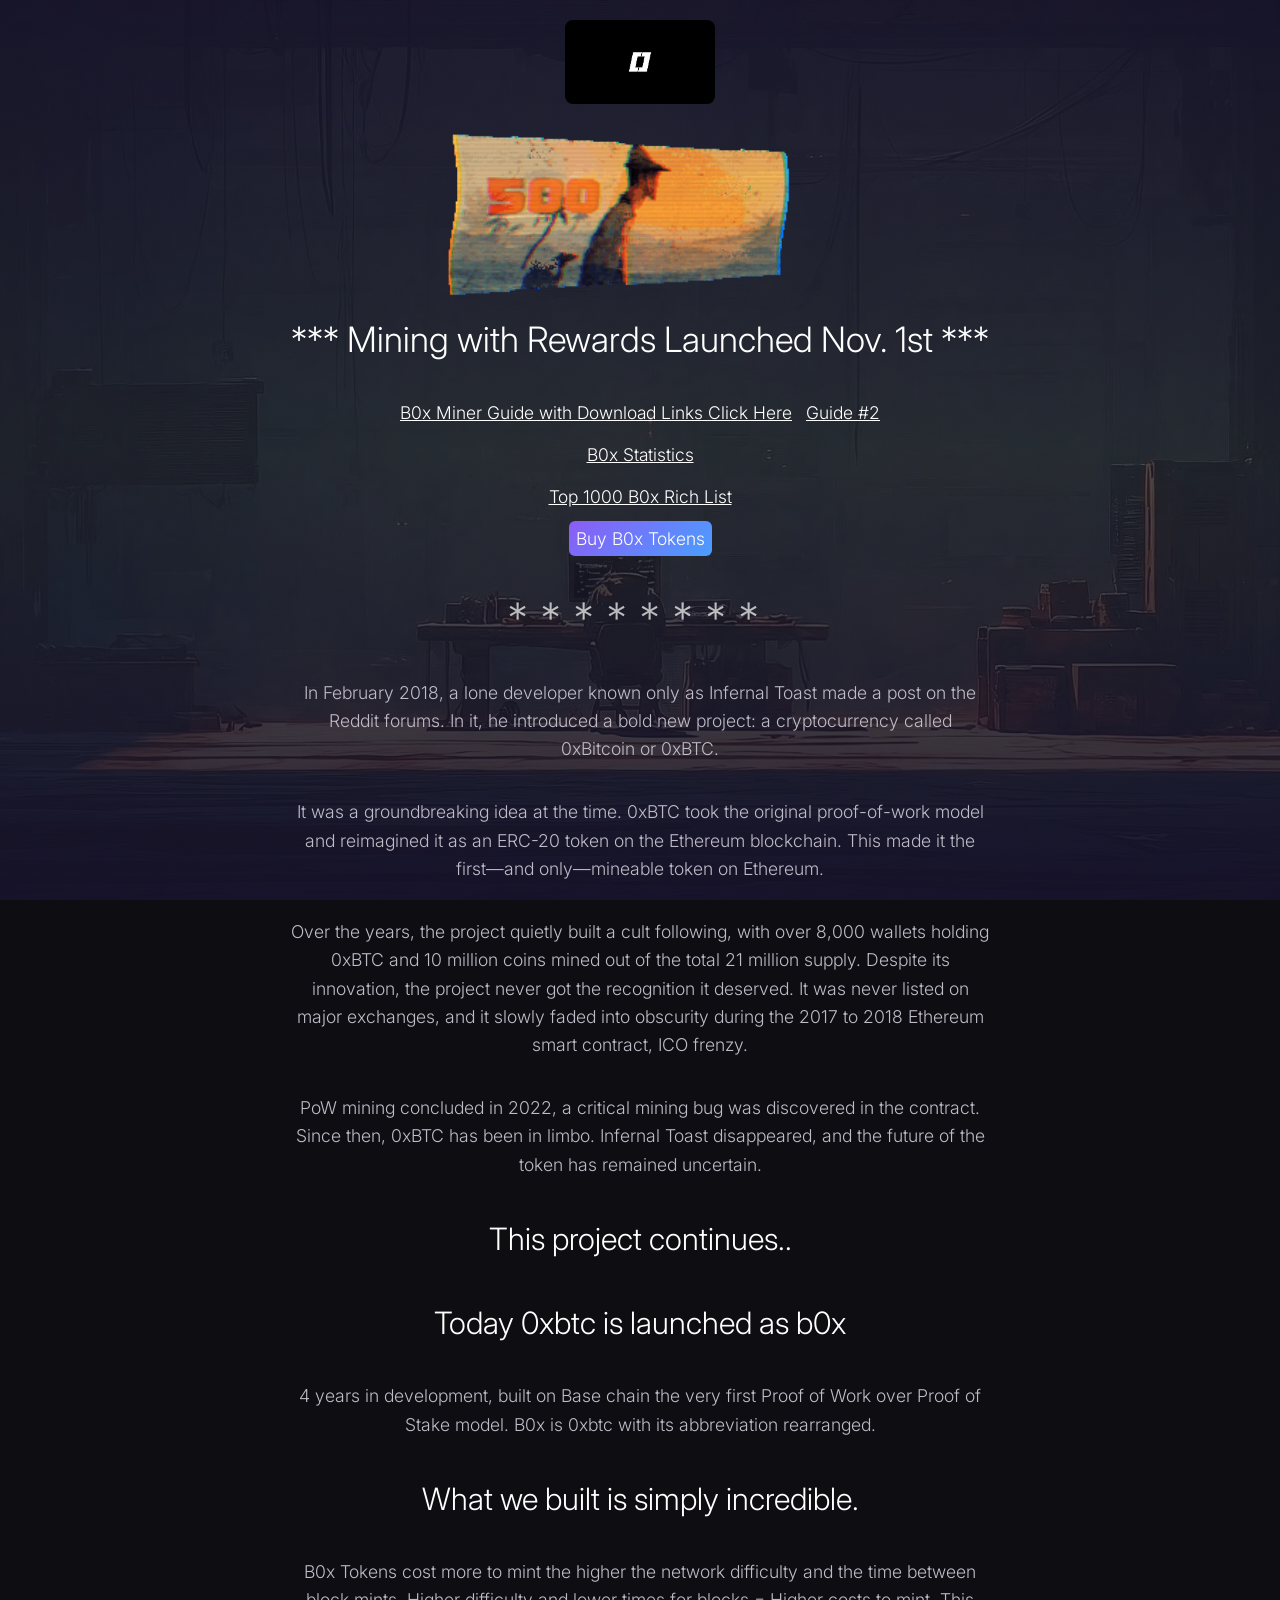
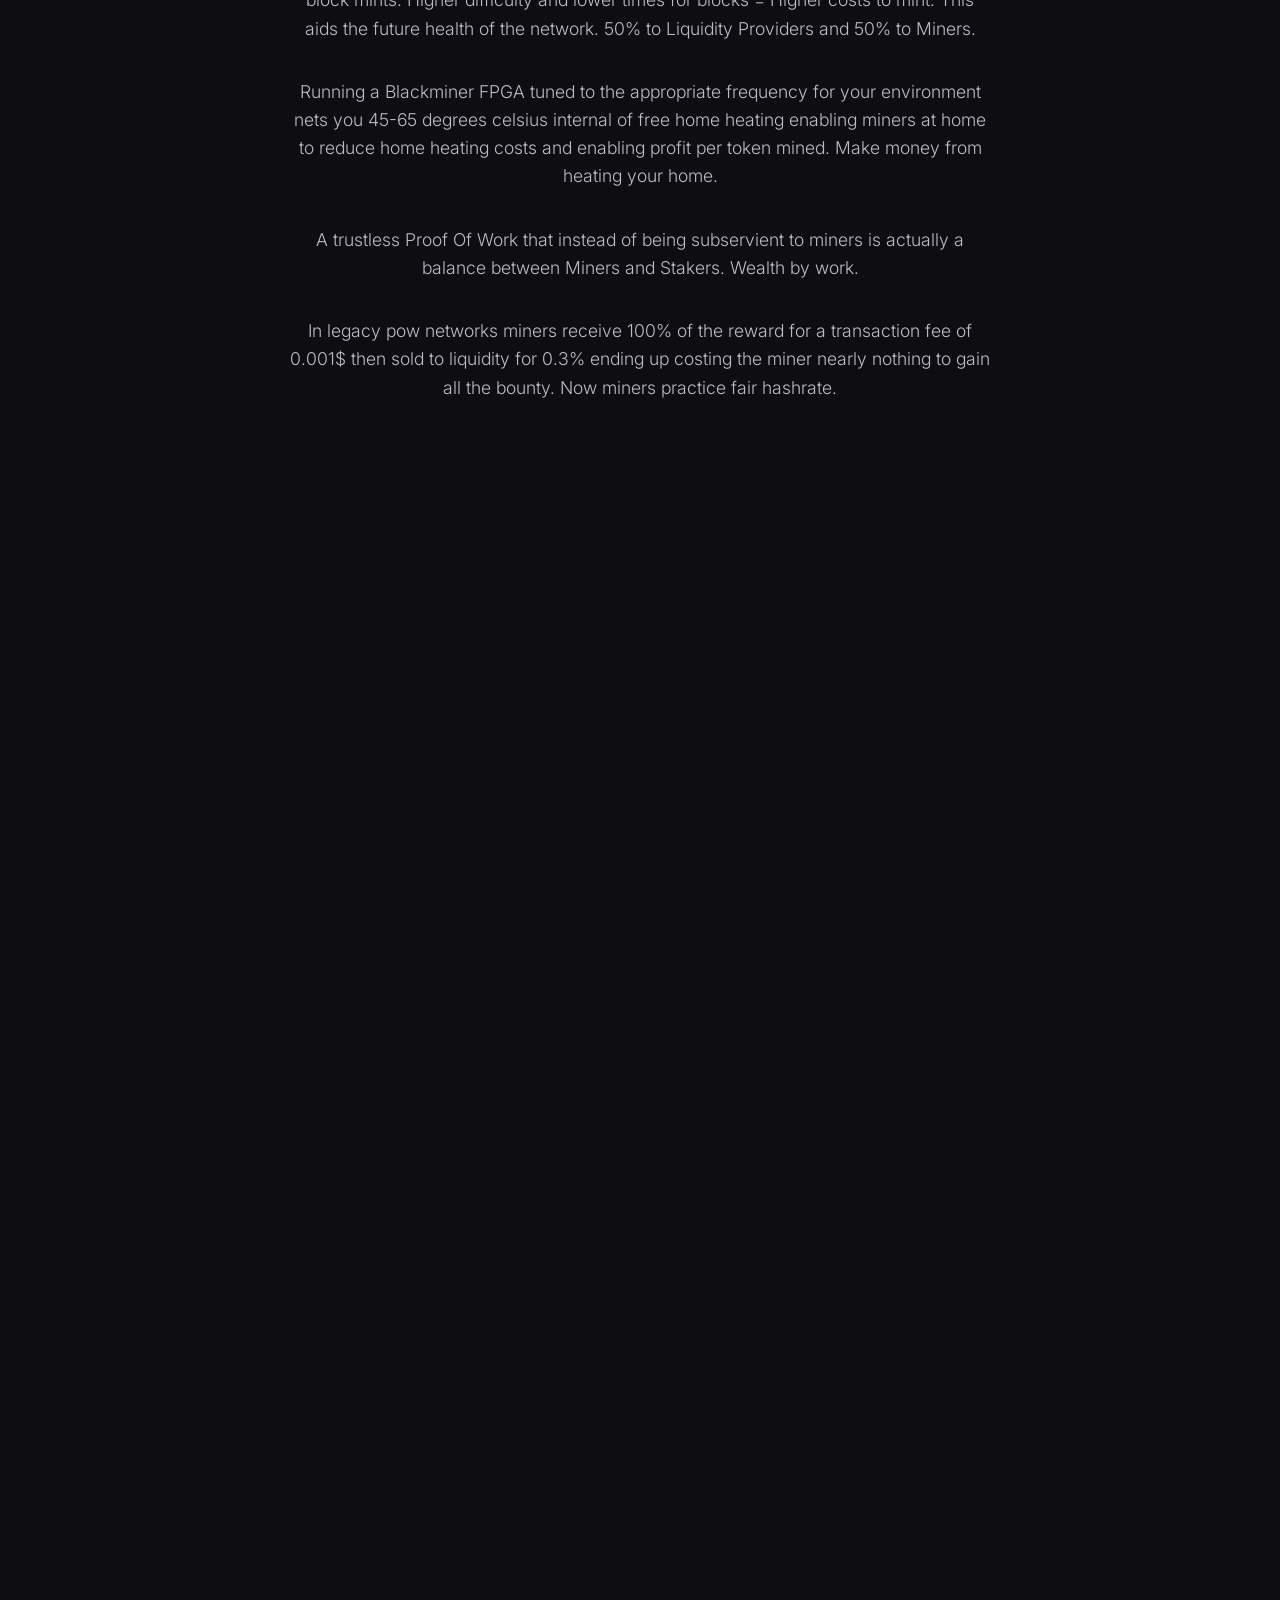
==== commit 4671d583: "Add files via upload" ====
--- a/indexFade.html
+++ b/indexFade.html
@@ -75,7 +75,7 @@
 
             <!-- Story Section -->
             <div class="content-section fade-element">
-                <p>In February 2018, a lone developer known only as Infernal Toast made a post on the Reddit forums. In it, he introduced a bold new project: a cryptocurrency called 0xBTC.</p>
+                <p>In February 2018, a lone developer known only as Infernal Toast made a post on the Reddit forums. In it, he introduced a bold new project: a cryptocurrency called 0xBitcoin or 0xBTC.</p>
 
                 <p>It was a groundbreaking idea at the time. 0xBTC took the original proof-of-work model and reimagined it as an ERC-20 token on the Ethereum blockchain. This made it the first—and only—mineable token on Ethereum.</p>
 
